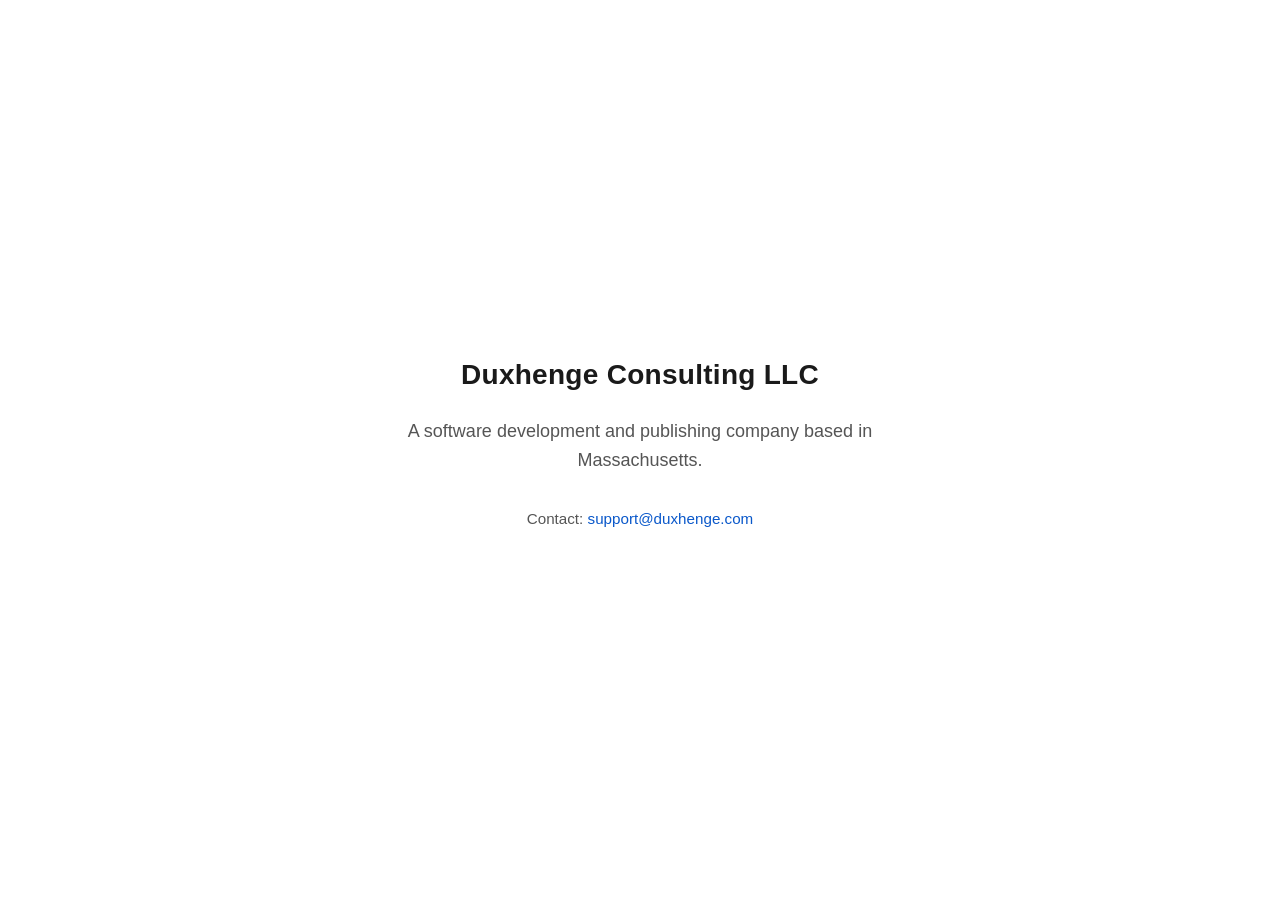
==== index.html @ a3ec2020 "Initial one-page site for duxhenge.com Add index.html and CNAME for Duxhenge Consulting LLC. Minimal" ====
<!DOCTYPE html>
<html lang="en">
<head>
<meta charset="utf-8">
<meta name="viewport" content="width=device-width, initial-scale=1">
<title>Duxhenge Consulting LLC</title>
<meta name="description" content="Duxhenge Consulting LLC is a software development and publishing company based in Massachusetts.">
<style>
  :root {
    color-scheme: light dark;
    --bg: #ffffff;
    --fg: #1a1a1a;
    --muted: #555555;
    --link: #0a58ca;
  }
  @media (prefers-color-scheme: dark) {
    :root {
      --bg: #111111;
      --fg: #f2f2f2;
      --muted: #b0b0b0;
      --link: #6ea8fe;
    }
  }
  * { box-sizing: border-box; }
  html, body { height: 100%; }
  body {
    margin: 0;
    background: var(--bg);
    color: var(--fg);
    font-family: -apple-system, BlinkMacSystemFont, "Segoe UI", Roboto, Helvetica, Arial, sans-serif;
    font-size: 18px;
    line-height: 1.6;
    -webkit-font-smoothing: antialiased;
    -moz-osx-font-smoothing: grayscale;
  }
  main {
    min-height: 100%;
    display: flex;
    align-items: center;
    justify-content: center;
    padding: 4rem 1.5rem;
  }
  .card {
    max-width: 36rem;
    text-align: center;
  }
  h1 {
    font-size: 1.75rem;
    font-weight: 600;
    letter-spacing: 0.01em;
    margin: 0 0 1.25rem;
  }
  p {
    margin: 0 0 1rem;
    color: var(--muted);
  }
  .contact {
    margin-top: 2rem;
    font-size: 0.95rem;
  }
  a {
    color: var(--link);
    text-decoration: none;
  }
  a:hover, a:focus {
    text-decoration: underline;
  }
</style>
</head>
<body>
  <main>
    <div class="card">
      <h1>Duxhenge Consulting LLC</h1>
      <p>A software development and publishing company based in Massachusetts.</p>
      <p class="contact">Contact: <a href="mailto:support@duxhenge.com">support@duxhenge.com</a></p>
    </div>
  </main>
</body>
</html>
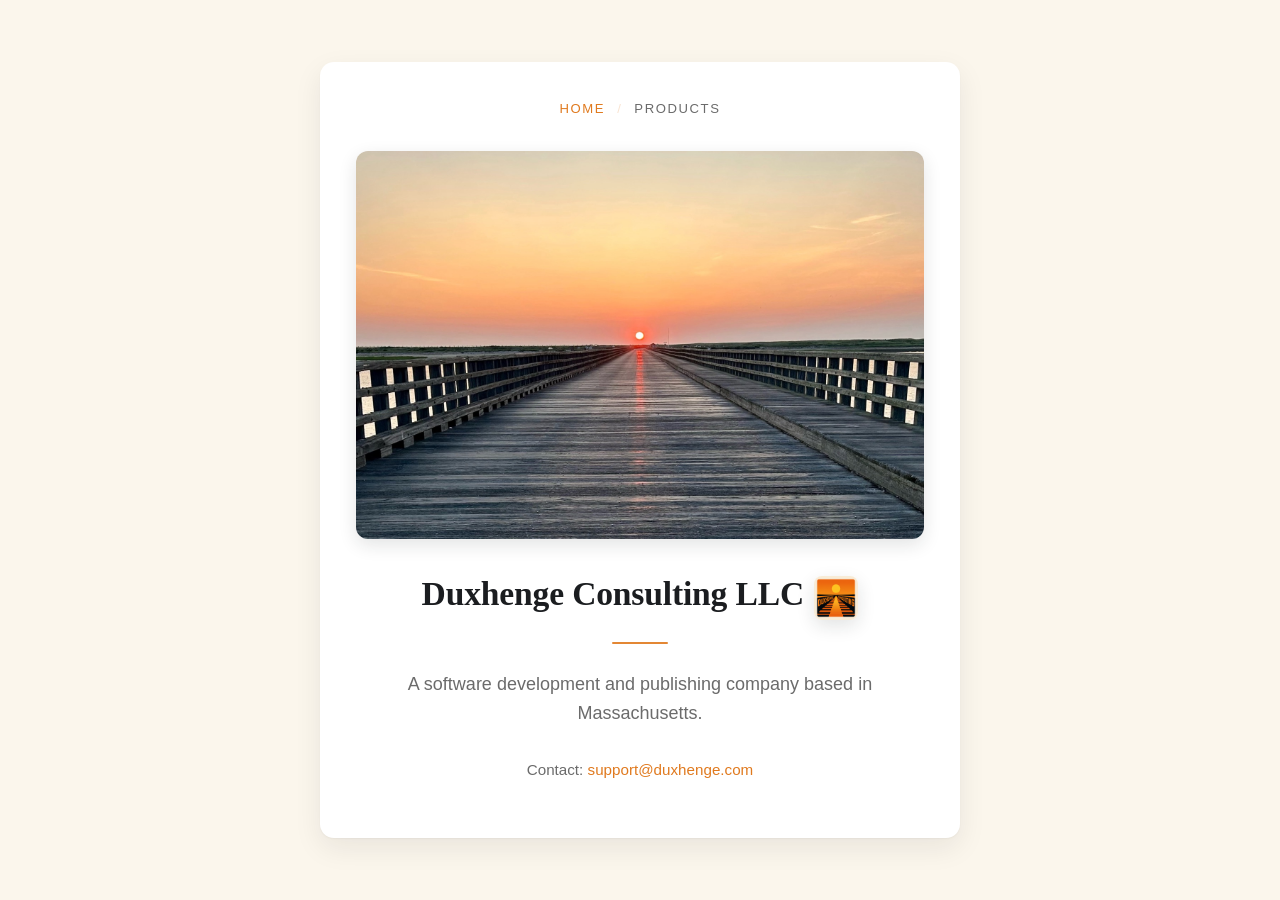
==== commit 9d67e907: "Add banner, logo, products page, and polished styling - Banner photo and brand logo on the home page" ====
--- a/index.html
+++ b/index.html
@@ -5,72 +5,21 @@
 <meta name="viewport" content="width=device-width, initial-scale=1">
 <title>Duxhenge Consulting LLC</title>
 <meta name="description" content="Duxhenge Consulting LLC is a software development and publishing company based in Massachusetts.">
-<style>
-  :root {
-    color-scheme: light dark;
-    --bg: #ffffff;
-    --fg: #1a1a1a;
-    --muted: #555555;
-    --link: #0a58ca;
-  }
-  @media (prefers-color-scheme: dark) {
-    :root {
-      --bg: #111111;
-      --fg: #f2f2f2;
-      --muted: #b0b0b0;
-      --link: #6ea8fe;
-    }
-  }
-  * { box-sizing: border-box; }
-  html, body { height: 100%; }
-  body {
-    margin: 0;
-    background: var(--bg);
-    color: var(--fg);
-    font-family: -apple-system, BlinkMacSystemFont, "Segoe UI", Roboto, Helvetica, Arial, sans-serif;
-    font-size: 18px;
-    line-height: 1.6;
-    -webkit-font-smoothing: antialiased;
-    -moz-osx-font-smoothing: grayscale;
-  }
-  main {
-    min-height: 100%;
-    display: flex;
-    align-items: center;
-    justify-content: center;
-    padding: 4rem 1.5rem;
-  }
-  .card {
-    max-width: 36rem;
-    text-align: center;
-  }
-  h1 {
-    font-size: 1.75rem;
-    font-weight: 600;
-    letter-spacing: 0.01em;
-    margin: 0 0 1.25rem;
-  }
-  p {
-    margin: 0 0 1rem;
-    color: var(--muted);
-  }
-  .contact {
-    margin-top: 2rem;
-    font-size: 0.95rem;
-  }
-  a {
-    color: var(--link);
-    text-decoration: none;
-  }
-  a:hover, a:focus {
-    text-decoration: underline;
-  }
-</style>
+<link rel="icon" type="image/png" href="/logo.png">
+<link rel="apple-touch-icon" href="/logo.png">
+<link rel="stylesheet" href="/style.css">
 </head>
 <body>
   <main>
     <div class="card">
-      <h1>Duxhenge Consulting LLC</h1>
+      <nav class="top-nav">
+        <a href="/" aria-current="page">Home</a>
+        <span class="sep">/</span>
+        <a href="/products/">Products</a>
+      </nav>
+      <img class="banner" src="/banner.jpg" width="1600" height="1093" alt="A wooden pier extending out over a marsh at sunset, dunes and water visible to either side of the horizon.">
+      <h1>Duxhenge Consulting LLC<img class="logo" src="/logo.png" width="512" height="512" alt=""></h1>
+      <hr class="rule">
       <p>A software development and publishing company based in Massachusetts.</p>
       <p class="contact">Contact: <a href="mailto:support@duxhenge.com">support@duxhenge.com</a></p>
     </div>
--- a/style.css
+++ b/style.css
@@ -0,0 +1,156 @@
+:root {
+  color-scheme: light dark;
+  --bg: #fbf6ec;
+  --card: #ffffff;
+  --fg: #1b1d20;
+  --muted: #6b6b6b;
+  --accent: #e07a1f;
+  --rule: rgba(224, 122, 31, 0.2);
+  --shadow: 0 1px 2px rgba(27, 29, 32, 0.04), 0 10px 28px rgba(27, 29, 32, 0.08);
+  --img-shadow: 0 6px 18px rgba(27, 29, 32, 0.12);
+}
+@media (prefers-color-scheme: dark) {
+  :root {
+    --bg: #14161a;
+    --card: #1d1f24;
+    --fg: #f2ede2;
+    --muted: #a8a299;
+    --accent: #f29a4a;
+    --rule: rgba(242, 154, 74, 0.22);
+    --shadow: 0 1px 2px rgba(0, 0, 0, 0.25), 0 14px 36px rgba(0, 0, 0, 0.4);
+    --img-shadow: 0 6px 18px rgba(0, 0, 0, 0.45);
+  }
+}
+
+* { box-sizing: border-box; }
+html, body { height: 100%; }
+body {
+  margin: 0;
+  background: var(--bg);
+  color: var(--fg);
+  font-family: -apple-system, BlinkMacSystemFont, "Segoe UI", Roboto, Helvetica, Arial, sans-serif;
+  font-size: 18px;
+  line-height: 1.65;
+  -webkit-font-smoothing: antialiased;
+  -moz-osx-font-smoothing: grayscale;
+}
+
+main {
+  min-height: 100%;
+  display: flex;
+  align-items: safe center;
+  justify-content: center;
+  padding: 3.5rem 1.5rem;
+}
+
+.card {
+  width: 100%;
+  max-width: 40rem;
+  background: var(--card);
+  border-radius: 14px;
+  box-shadow: var(--shadow);
+  padding: 2.25rem 2.25rem 2.5rem;
+  text-align: center;
+}
+
+.top-nav {
+  display: flex;
+  justify-content: center;
+  gap: 0.75rem;
+  font-size: 0.82rem;
+  letter-spacing: 0.12em;
+  text-transform: uppercase;
+  color: var(--muted);
+  margin: 0 0 2rem;
+}
+.top-nav a {
+  color: var(--muted);
+}
+.top-nav a:hover,
+.top-nav a:focus,
+.top-nav a[aria-current="page"] {
+  color: var(--accent);
+  text-decoration: none;
+}
+.top-nav .sep {
+  color: var(--rule);
+}
+
+.banner {
+  display: block;
+  width: 100%;
+  max-width: 100%;
+  height: auto;
+  margin: 0 0 2.25rem;
+  border-radius: 12px;
+  box-shadow: var(--img-shadow);
+}
+
+h1 {
+  font-family: "Iowan Old Style", "Hoefler Text", Georgia, "Times New Roman", serif;
+  font-size: 2.1rem;
+  font-weight: 600;
+  letter-spacing: -0.005em;
+  line-height: 1.15;
+  margin: 0 0 0.85rem;
+}
+
+.logo {
+  display: inline-block;
+  width: 44px;
+  height: 44px;
+  vertical-align: middle;
+  margin-left: 0.65rem;
+  border-radius: 8px;
+  box-shadow: var(--img-shadow);
+}
+
+hr.rule {
+  width: 56px;
+  height: 2px;
+  background: var(--accent);
+  border: none;
+  border-radius: 2px;
+  margin: 1.4rem auto 1.6rem;
+  opacity: 0.9;
+}
+
+p {
+  margin: 0 0 1rem;
+  color: var(--muted);
+}
+
+.contact {
+  margin-top: 1.75rem;
+  font-size: 0.95rem;
+}
+
+a {
+  color: var(--accent);
+  text-decoration: none;
+}
+a:hover, a:focus {
+  text-decoration: underline;
+}
+
+.product {
+  margin: 0.5rem auto 0;
+}
+.product-logo {
+  display: block;
+  width: 144px;
+  height: 144px;
+  margin: 0 auto 1.25rem;
+  border-radius: 30px;
+  box-shadow: var(--img-shadow);
+}
+.product-name {
+  font-family: "Iowan Old Style", "Hoefler Text", Georgia, "Times New Roman", serif;
+  font-size: 1.4rem;
+  font-weight: 600;
+  margin: 0 0 0.4rem;
+  color: var(--fg);
+}
+.product-link {
+  font-size: 0.95rem;
+}
